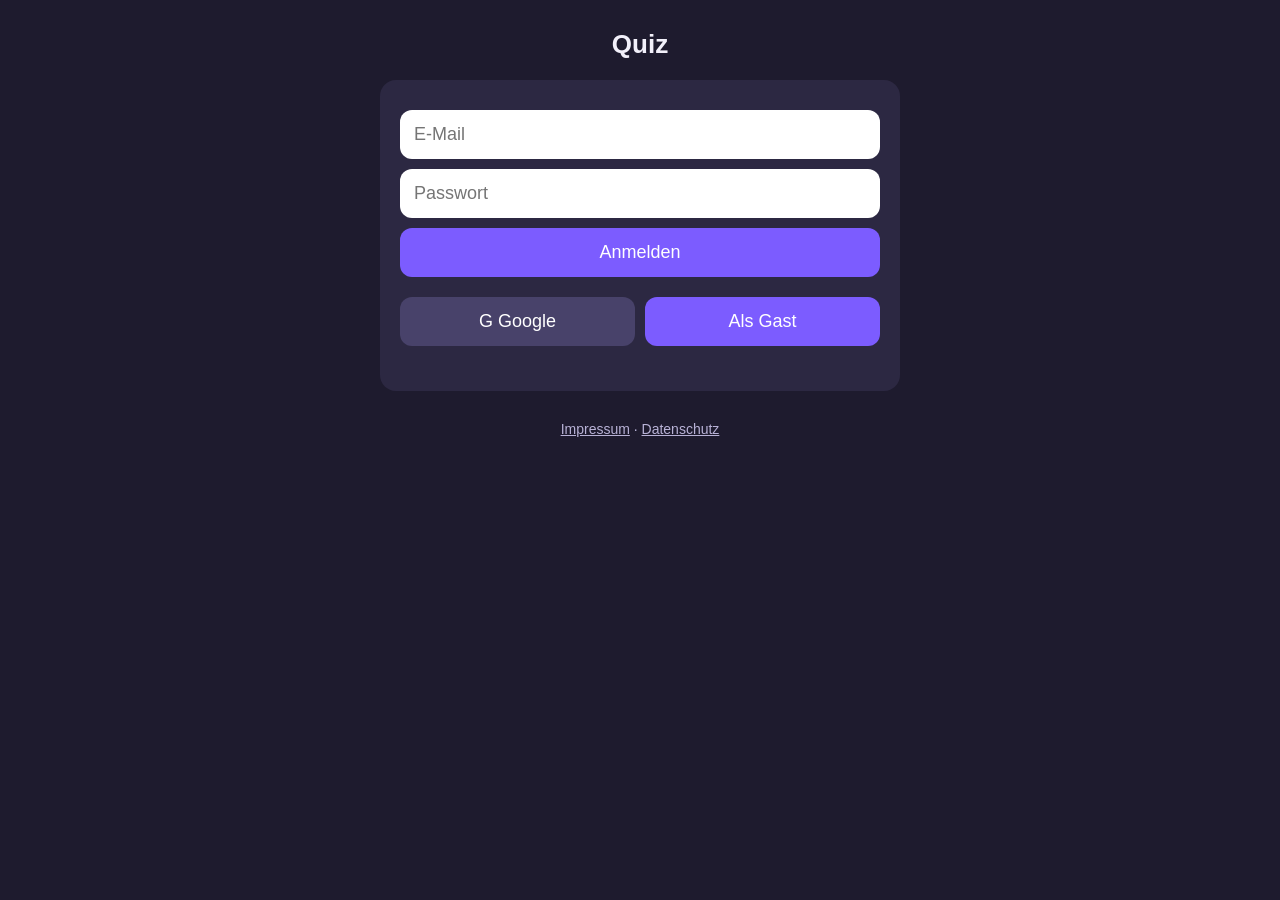
==== index.html @ 6f0aa9b8 "Kopfzeile mit Zurück, Ladeanzeige, Ton/Musik/Vibration, Spiel-Intro und Info, Pause, Haken/Kreuz, Sp" ====
<!DOCTYPE html>
<html lang="de">
<head>
  <meta charset="utf-8">
  <meta name="viewport" content="width=device-width, initial-scale=1">
  <title>Die Tafelrunde – Quiz</title>
  <link rel="stylesheet" href="style.css">
</head>
<body>
  <!-- Kopfzeile: links Zurück, Mitte Titel (im Spiel mit i), rechts Pause und Einstellungen -->
  <header id="kopfzeile">
    <div class="kopf-links">
      <button id="knopf-zurueck-oben" class="kopf-knopf" title="Zurück" hidden>←</button>
    </div>
    <div class="kopf-mitte">
      <h1 id="kopf-titel">Quiz</h1>
      <button id="knopf-spiel-info" class="kopf-knopf info-knopf" title="Spielerklärung" hidden>i</button>
    </div>
    <div class="kopf-rechts">
      <button id="knopf-pause" class="kopf-knopf" title="Pause" hidden>⏸</button>
      <button id="knopf-ton" class="kopf-knopf" title="Ton & Vibration" hidden>⚙</button>
    </div>
  </header>

  <!-- Fenster für Infos, Pause und Einstellungen (liegt über allem) -->
  <div id="fenster" class="fenster-hintergrund" hidden>
    <div class="karte fenster">
      <h2 id="fenster-titel"></h2>
      <div id="fenster-inhalt"></div>
      <button id="fenster-schliessen">Schließen</button>
    </div>
  </div>

  <!-- Ladeanzeige -->
  <div id="laden" class="fenster-hintergrund" hidden>
    <div class="lade-kreis"></div>
    <p>Lädt …</p>
  </div>

  <!-- Bildschirm 1: Start / Anmelden -->
  <section id="start" class="bildschirm">
    <div class="karte">
      <input id="email" type="email" placeholder="E-Mail">
      <input id="passwort" type="password" placeholder="Passwort">
      <button id="knopf-anmelden">Anmelden</button>
      <div class="reihe">
        <button id="knopf-google" class="zweitrangig">G  Google</button>
        <button id="knopf-gast">Als Gast</button>
      </div>
      <p id="start-hinweis" class="hinweis"></p>
    </div>
  </section>

  <!-- Charakter wählen (kommt nach "Als Gast" und über Inventar → Outfits) -->
  <section id="charakter" class="bildschirm">
    <div class="karte">
      <div class="reihe name-reihe">
        <div id="charakter-name" class="name-feld"></div>
        <button id="knopf-neuer-name" class="zweitrangig klein" title="Neuer Name">🎲</button>
      </div>
      <div class="charakter-bereich">
        <div id="charakter-figur" class="figur-gross"></div>
        <div id="charakter-auswahl"></div>
      </div>
      <button id="knopf-charakter-fertig">Los geht's</button>
    </div>
  </section>

  <!-- Startseite: Profilbild, Name, Quiz / Shop / Inventar -->
  <section id="home" class="bildschirm">
    <div class="karte">
      <div class="profil-kopf">
        <button id="knopf-profilbild" class="profilbild" title="Profil"></button>
        <div id="home-name" class="name-feld"></div>
      </div>
      <div class="dollar-anzeige"></div>
      <button id="knopf-quiz" class="gross">Quiz</button>
      <!-- Shop 70 % breit, Battlepass 30 % daneben -->
      <div class="reihe shop-reihe">
        <button id="knopf-shop" class="gross zweitrangig">🛒 Shop</button>
        <button id="knopf-battlepass" class="gross bp-knopf">⭐ Pass</button>
      </div>
      <button id="knopf-inventar" class="gross zweitrangig">Inventar</button>
    </div>
  </section>

  <!-- Profil -->
  <section id="profil" class="bildschirm">
    <div class="karte">
      <div id="profil-figur" class="figur-gross"></div>
      <h2 id="profil-name"></h2>
      <div class="id-zeile">
        <span>Deine Spieler-ID: <strong id="profil-id"></strong></span>
        <button id="knopf-id-kopieren" class="zweitrangig klein">📋 Kopieren</button>
      </div>
      <button id="knopf-freunde-profil">👥 Freunde</button>
      <button id="knopf-profil-info" class="zweitrangig">Profilinformationen</button>
      <div id="profil-info" class="aufloesung" hidden></div>
      <button id="knopf-verbinden" class="zweitrangig">Account hier verbinden</button>
      <button id="knopf-einstellungen-profil" class="zweitrangig">Einstellungen</button>
      <p id="profil-hinweis" class="hinweis"></p>
    </div>
  </section>

  <!-- Einstellungen -->
  <section id="app-einstellungen" class="bildschirm">
    <div class="karte">
      <div id="ton-einstellungen"></div>
      <button id="knopf-profil-loeschen" class="gefahr">Profil löschen</button>
      <p class="hinweis">Löscht deinen Namen, Charakter, deine Statistik und Erfolge von diesem Gerät.
        Mit Account-System löscht dieser Knopf später auch dein Konto.</p>
    </div>
  </section>

  <!-- Freunde -->
  <section id="freunde" class="bildschirm">
    <div class="karte">
      <div class="id-zeile">
        <span>Deine Spieler-ID: <strong class="eigene-id"></strong></span>
        <button id="knopf-id-kopieren-2" class="zweitrangig klein">📋</button>
      </div>
      <div class="reihe">
        <input id="freund-id-eingabe" type="text" placeholder="Spieler-ID deines Freundes" maxlength="9">
        <button id="knopf-freund-hinzufuegen" class="klein">+ Hinzufügen</button>
      </div>
      <p id="freunde-hinweis" class="hinweis"></p>
      <div id="freunde-liste"></div>
    </div>
  </section>

  <!-- Shop -->
  <section id="shop" class="bildschirm">
    <div class="karte">
      <div class="dollar-anzeige"></div>
      <div id="shop-liste" class="emote-gitter"></div>
    </div>
  </section>

  <!-- Battlepass -->
  <section id="battlepass" class="bildschirm">
    <div class="karte">
      <div class="dollar-anzeige"></div>
      <p><strong id="bp-level"></strong></p>
      <div class="erfolg-balken"><div id="bp-balken"></div></div>
      <small id="bp-xp"></small>
      <button id="knopf-bp-kaufen" class="bp-knopf"></button>
      <p id="bp-hinweis" class="hinweis"></p>
      <button id="knopf-bp-alle" hidden>🎁 Alle abholen</button>
      <div class="bp-zeile bp-kopf"><div class="bp-nummer">Lvl</div><div>Gratis</div><div>⭐ Premium</div></div>
      <div id="bp-liste"></div>
    </div>
  </section>

  <!-- Inventar -->
  <section id="inventar" class="bildschirm">
    <div class="karte">
      <button id="knopf-outfits" class="gross">👕 Outfits</button>
      <div class="reihe">
        <button id="knopf-emotes" class="gross zweitrangig">😄 Emotes</button>
        <button id="knopf-sprueche" class="gross zweitrangig">💬 Sprüche</button>
      </div>
      <div class="reihe">
        <button id="knopf-haustiere" class="gross zweitrangig">🐾 Haustiere</button>
        <button id="knopf-erfolge" class="gross zweitrangig">🏆 Erfolge</button>
      </div>
    </div>
  </section>

  <!-- Emotes / Sprüche (gleicher Aufbau, Inhalt kommt aus inventar.js) -->
  <section id="sammlung" class="bildschirm">
    <div class="karte">
      <h2 id="sammlung-titel"></h2>
      <p id="sammlung-hinweis" class="hinweis"></p>
      <div id="sammlung-liste" class="sammlung-liste"></div>
    </div>
  </section>

  <!-- Erfolge -->
  <section id="erfolge" class="bildschirm">
    <div class="karte">
      <div id="erfolge-liste"></div>
    </div>
  </section>

  <!-- Box oben rechts, wenn ein Erfolg geschafft wurde -->
  <div id="erfolg-box" aria-live="polite"></div>

  <!-- Lobby-Auswahl -->
  <section id="menue" class="bildschirm">
    <div class="karte">
      <button id="knopf-lobby-erstellen">+ Lobby erstellen</button>
      <div class="reihe">
        <input id="lobby-code-eingabe" type="text" placeholder="Lobby-Code" maxlength="5">
        <button id="knopf-beitreten" class="zweitrangig">Beitreten</button>
      </div>
      <button id="knopf-daily" class="zweitrangig">Daily – Tägliche Fragen</button>
      <button id="knopf-freunde-menue" class="zweitrangig">👥 Freunde</button>
      <p id="menue-hinweis" class="hinweis"></p>
    </div>
  </section>

  <!-- Warteraum: wenn man einer Lobby beitritt -->
  <section id="warteraum" class="bildschirm">
    <div class="karte">
      <div class="lobby-code-box">
        <small>Lobby-Code</small>
        <strong id="warteraum-code"></strong>
        <div class="reihe">
          <button id="knopf-warteraum-code" class="zweitrangig">📋 Code</button>
          <button id="knopf-warteraum-link">🔗 Link teilen</button>
        </div>
      </div>
      <h3>Spieler</h3>
      <div id="warteraum-spieler"></div>
      <p class="hinweis">Online-Lobbys kommen mit dem Account-System (Supabase).
        Dann landest du hier mit deinen Freunden und wartest, bis der Host startet.</p>
    </div>
  </section>

  <!-- Bildschirm 3: Lobby-Einstellungen -->
  <section id="einstellungen" class="bildschirm">
    <div class="karte">
      <!-- Lobby-Code mit Kopieren und Einladungslink -->
      <div class="lobby-code-box">
        <small>Lobby-Code</small>
        <strong id="lobby-code"></strong>
        <div class="reihe">
          <button id="knopf-code-kopieren" class="zweitrangig">📋 Code</button>
          <button id="knopf-link-teilen">🔗 Link teilen</button>
        </div>
      </div>

      <h3>Spieler <span id="spieler-zahl"></span></h3>
      <div id="spieler-liste"></div>
      <p>Max. Spieler: <strong id="max-spieler-anzeige">4</strong></p>
      <input id="max-spieler" type="range" min="2" max="6" value="4">

      <h3>Freunde einladen</h3>
      <div id="schnell-einladen"></div>

      <h2>Spieleinstellungen</h2>

      <h3>Spielmodus</h3>
      <div class="reihe">
        <label class="auswahl"><input type="radio" name="modus" value="runden" checked> Runden</label>
        <label class="auswahl"><input type="radio" name="modus" value="siege"> Rundensiege bis Sieg</label>
      </div>
      <p>Anzahl: <strong id="anzahl-anzeige">5</strong></p>
      <input id="anzahl" type="range" min="3" max="10" value="5">

      <h3>Zeit pro Frage</h3>
      <p><strong id="zeit-anzeige">20</strong> Sekunden</p>
      <input id="zeit" type="range" min="10" max="60" step="5" value="20">

      <h3>Kategorien</h3>
      <div id="kategorien">Kategorien werden geladen …</div>

      <p class="hinweis">Mit Freunden online spielen kommt mit dem Account-System (Supabase). Bis dahin spielst du allein.</p>
      <button id="knopf-spiel-starten">Spiel starten</button>
    </div>
  </section>

  <!-- Bildschirm 4: Spiel -->
  <section id="spiel" class="bildschirm">
    <p id="spiel-info"></p>
    <p id="punkte">Punkte: 0</p>
    <div id="timer"><div id="timer-balken"></div></div>
    <p id="timer-zahl"></p>
    <div id="spielfeld"></div>
  </section>

  <!-- Bildschirm 5: Ergebnis -->
  <section id="ergebnis" class="bildschirm">
    <div class="karte">
      <div id="treppchen"></div>
      <h2 id="ergebnis-text"></h2>
      <p id="ergebnis-belohnung" class="belohnung"></p>
      <h3>Alle Fragen</h3>
      <div id="rueckblick"></div>
      <button id="knopf-nochmal">Nochmal spielen</button>
      <button id="knopf-zum-menue" class="zweitrangig">Zur Startseite</button>
    </div>
  </section>

  <!-- Fußzeile mit rechtlichen Seiten (Text kommt später aus einem Generator) -->
  <footer class="fusszeile">
    <a href="impressum.html">Impressum</a> · <a href="datenschutz.html">Datenschutz</a>
  </footer>

  <!-- Papa Parse liegt direkt im Projekt (lib/), damit keine fremde Seite geladen werden muss -->
  <script src="lib/papaparse.min.js"></script>
  <script src="oberflaeche.js"></script>
  <script src="ton.js"></script>
  <script>const spiele = {};</script>
  <script src="spiele/multiple-choice.js"></script>
  <script src="spiele/wahr-falsch.js"></script>
  <script src="spiele/schaetzfrage.js"></script>
  <script src="spiele/reihenfolge.js"></script>
  <script src="spiele/kaertchen.js"></script>
  <script src="spiele/entweder-oder.js"></script>
  <script src="spiele/mathe.js"></script>
  <script src="main.js"></script>
  <script src="profil.js"></script>
  <script src="erfolge.js"></script>
  <script src="sammlung.js"></script>
  <script src="inventar.js"></script>
  <script src="wirtschaft.js"></script>
  <script src="lobby.js"></script>
  <script src="einstellungen.js"></script>
  <script src="bildschirme.js"></script>
</body>
</html>
---- style.css ----
body {
  font-family: sans-serif;
  text-align: center;
  margin: 0;
  padding: 20px 16px;
  background: #1e1b2e;
  color: #f2f0fa;
}

/* Versteckte Elemente wirklich verstecken (auch Knöpfe) */
[hidden] { display: none !important; }

/* Kopfzeile: links Zurück, Mitte Titel, rechts Knöpfe */
#kopfzeile { display: grid; grid-template-columns: 1fr auto 1fr; align-items: center; max-width: 520px; margin: 0 auto 12px; min-height: 48px; }
.kopf-links { justify-self: start; }
.kopf-rechts { justify-self: end; display: flex; gap: 6px; }
.kopf-mitte { display: flex; align-items: center; gap: 8px; }
#kopf-titel { margin: 0; font-size: 26px; }
button.kopf-knopf { width: 44px; height: 44px; padding: 0; margin: 0; font-size: 22px; background: #48426a; border-radius: 50%; }
button.info-knopf { width: 28px; height: 28px; font-size: 16px; font-weight: bold; font-style: italic; font-family: serif; }

/* Fenster über allem (Infos, Pause, Einstellungen) */
.fenster-hintergrund { position: fixed; inset: 0; background: rgba(10, 8, 20, 0.75); z-index: 20; display: flex; flex-direction: column; align-items: center; justify-content: center; padding: 16px; }
.fenster { max-width: 420px; width: 100%; box-sizing: border-box; animation: hereingleiten 0.25s ease-out; }
.fenster p { white-space: pre-line; }

/* Ein/Aus-Schalter (Ton, Musik, Vibration) */
.schalter-zeile { display: flex; align-items: center; justify-content: space-between; background: #48426a; border-radius: 12px; padding: 12px 14px; margin: 8px 0; text-align: left; }
input.schalter { appearance: none; -webkit-appearance: none; width: 52px; height: 30px; border-radius: 15px; background: #2c2842; position: relative; cursor: pointer; transition: background 0.2s; }
input.schalter::after { content: ""; position: absolute; top: 3px; left: 3px; width: 24px; height: 24px; border-radius: 50%; background: #f2f0fa; transition: transform 0.2s; }
input.schalter:checked { background: #2fb36d; }
input.schalter:checked::after { transform: translateX(22px); }

/* Ladeanzeige: drehender Kreis */
.lade-kreis { width: 48px; height: 48px; border: 5px solid #48426a; border-top-color: #f5c542; border-radius: 50%; animation: drehen 0.8s linear infinite; }
@keyframes drehen { to { transform: rotate(360deg); } }

/* Nur der Bildschirm mit der Klasse "aktiv" ist sichtbar */
.bildschirm { display: none; max-width: 520px; margin: 0 auto; }
.bildschirm.aktiv { display: block; animation: einblenden 0.3s ease-out; }

.karte {
  background: #2c2842;
  border-radius: 16px;
  padding: 20px;
}

button, input[type="text"], input[type="email"], input[type="password"] {
  display: block;
  width: 100%;
  box-sizing: border-box;
  margin: 10px 0;
  padding: 14px;
  font-size: 18px;
  border-radius: 12px;
  border: none;
}

button {
  background: #7c5cff;
  color: white;
  cursor: pointer;
  /* weicher Übergang für die Klick-Animation */
  transition: transform 0.1s, filter 0.1s;
}
/* Beim Drücken wird der Knopf kurz kleiner und heller */
button:active { transform: scale(0.94); filter: brightness(1.2); }
button.zweitrangig { background: #48426a; }
button:disabled { opacity: 0.5; }

/* Mehrere Elemente nebeneinander */
.reihe { display: flex; gap: 10px; }
.reihe > * { flex: 1; }

.auswahl {
  display: block;
  background: #48426a;
  border-radius: 12px;
  padding: 12px;
  margin: 6px 0;
  text-align: left;
}

#kategorien { display: grid; grid-template-columns: 1fr 1fr; gap: 6px; }

input[type="range"] { width: 100%; }

.hinweis { color: #b8b2d6; font-size: 15px; }

/* Nach der Antwort: richtig = grün (pulsiert), falsch = rot (wackelt) */
button.richtig { background: #2fb36d; opacity: 1; animation: pulsieren 0.4s ease-out; }
button.falsch { background: #e5484d; opacity: 1; animation: wackeln 0.4s ease-out; }

/* Haken bzw. Kreuz rechts an der Antwort */
#spielfeld button, #spielfeld .sortier-ergebnis, .mathe-anzeige { position: relative; }
#spielfeld .richtig::after, #spielfeld .falsch::after {
  position: absolute; right: 12px; top: 50%; transform: translateY(-50%);
  font-weight: bold; font-size: 20px; animation: einblenden 0.3s;
}
#spielfeld .richtig::after { content: "✓"; }
#spielfeld .falsch::after { content: "✗"; }
#spielfeld .kaertchen.richtig::after, #spielfeld .kaertchen.falsch::after { right: 6px; top: 12px; font-size: 14px; }

/* Intro vor jeder Runde */
.intro-karte { background: #2c2842; border: 2px solid #f5c542; border-radius: 16px; padding: 30px 20px; margin-top: 20px; animation: hereingleiten 0.4s ease-out; }
.intro-karte h2 { font-size: 30px; margin: 0 0 10px; }

/* Frage blendet weich aus, bevor die nächste kommt */
#spielfeld { transition: opacity 0.3s, transform 0.3s; }
#spielfeld.ausblenden { opacity: 0; transform: translateY(-12px); }

/* Punkte hüpfen kurz, wenn man einen Punkt bekommt */
#punkte.hochzaehlen { animation: hochzaehlen 0.5s ease-out; }

/* Auflösung (Schätzfrage, Reihenfolge) */
.aufloesung {
  background: #2c2842;
  border-radius: 12px;
  padding: 12px 16px;
  margin: 12px 0;
  text-align: left;
  white-space: pre-line;  /* Zeilenumbrüche im Text anzeigen */
}

/* Schätzfrage: Eingabefeld mit Einheit daneben */
.schaetz-reihe { align-items: center; }
.schaetz-reihe .einheit { flex: 0 0 auto; color: #b8b2d6; }
input.schaetz-eingabe { font-size: 24px; text-align: center; }
input.richtig { background: #2fb36d; color: white; }
input.teilweise { background: #f5c542; color: #1e1b2e; }
input.falsch { background: #e5484d; color: white; }

/* Reihenfolge: Antworten mit Platznummer */
button.sortier-knopf { background: #48426a; text-align: left; display: flex; gap: 10px; }
button.sortier-knopf.gewaehlt { background: #7c5cff; }
.sortier-knopf .platz { min-width: 28px; font-weight: bold; }
.sortier-ergebnis { border-radius: 12px; padding: 12px 14px; margin: 8px 0; text-align: left; }
.sortier-ergebnis.richtig { background: #2fb36d; }
.sortier-ergebnis.teilweise { background: #f5c542; color: #1e1b2e; }
.sortier-ergebnis.falsch { background: #e5484d; }

/* Kärtchen: 3 nebeneinander */
.kaertchen-gitter { display: grid; grid-template-columns: repeat(3, 1fr); gap: 8px; }
button.kaertchen { margin: 0; padding: 10px 6px; font-size: 15px; min-height: 60px; background: #48426a; }
button.kaertchen.richtig { background: #2fb36d; }
button.kaertchen.falsch { background: #e5484d; }
button.kaertchen.verpasst { opacity: 1; box-shadow: inset 0 0 0 3px #2fb36d; }

/* Entweder oder: Aussage groß in der Mitte, zwei Knöpfe nebeneinander */
.eo-bereich.neu { animation: hereingleiten 0.3s ease-out; }
.eo-aussage { background: #2c2842; border-radius: 12px; padding: 20px 14px; margin: 10px 0; font-size: 20px; font-weight: bold; }
.eo-meldung { font-weight: bold; }

/* Mathe: Aufgabe, Anzeige und Tastenfeld */
.mathe-aufgabe { font-size: 32px; }
.mathe-anzeige { background: #f2f0fa; color: #1e1b2e; border-radius: 12px; padding: 12px; font-size: 32px; font-weight: bold; min-height: 40px; margin: 10px auto; max-width: 260px; }
.mathe-anzeige.richtig { background: #2fb36d; color: white; }
.mathe-anzeige.falsch { background: #e5484d; color: white; }
.tastenfeld { display: grid; grid-template-columns: repeat(3, 1fr); gap: 8px; max-width: 320px; margin: 0 auto; }
.tastenfeld button { margin: 0; font-size: 24px; padding: 16px 0; }
.tastenfeld button.ok { background: #2fb36d; }

/* ===== Startseite, Profil, Charakter ===== */
button.gross { padding: 22px; font-size: 22px; font-weight: bold; }
button.klein { flex: 0 0 auto; width: auto; padding: 10px 14px; }
.name-feld { background: #48426a; border-radius: 12px; padding: 12px; font-weight: bold; text-align: left; }
.name-reihe { align-items: center; }
.profil-kopf { display: flex; align-items: center; gap: 12px; margin-bottom: 10px; }
.profil-kopf .name-feld { flex: 1; }
button.profilbild { width: 64px; height: 64px; padding: 0; margin: 0; border-radius: 50%; background: #48426a; overflow: hidden; flex: 0 0 auto; border: 3px solid #7c5cff; }
.profilbild svg { width: 100%; height: 100%; }
.figur-gross svg { width: 100%; max-width: 150px; height: auto; display: block; margin: 0 auto; }
.charakter-bereich { display: flex; gap: 12px; align-items: center; margin: 12px 0; }
.charakter-bereich > * { flex: 1; }
.pfeil-reihe { display: flex; align-items: center; gap: 6px; margin: 6px 0; }
button.pfeil { width: 40px; flex: 0 0 40px; padding: 8px 0; margin: 0; }
.teil-name { flex: 1; font-size: 14px; line-height: 1.2; }
.teil-name small { color: #b8b2d6; }
.kommt-bald { font-size: 22px; margin: 40px 0; }
/* Sammlung: Emotes als Gitter, Sprüche als Liste, Rahmenfarbe nach Seltenheit */
.emote-gitter { display: grid; grid-template-columns: repeat(3, 1fr); gap: 8px; }
.sammel-karte { margin: 6px 0; background: #48426a; border: 3px solid #8a84a8; padding: 10px 6px; }
.emote-gitter .sammel-karte { margin: 0; }
.sammel-karte small { display: block; color: #d8d4ec; font-size: 12px; margin-top: 4px; }
.sammel-bild { font-size: 40px; height: 56px; display: flex; align-items: center; justify-content: center; }
.sammel-bild img { max-width: 56px; max-height: 56px; }
.sammel-name { font-size: 15px; }
.seltenheit-selten { border-color: #3b82f6; }
.seltenheit-episch { border-color: #a855f7; }
.seltenheit-legendär { border-color: #f5c542; }
.sammel-karte.ausgeruestet { background: #7c5cff; }
.sammel-karte.gesperrt { opacity: 0.45; filter: grayscale(0.8); }

button.gefahr { background: #e5484d; }

/* Lobby, Spieler-ID und Freunde */
.id-zeile { display: flex; align-items: center; justify-content: space-between; gap: 8px; background: #48426a; border-radius: 12px; padding: 6px 6px 6px 12px; margin: 10px 0; }
.id-zeile button { margin: 0; }
.lobby-code-box { background: #48426a; border-radius: 14px; padding: 12px; margin-bottom: 10px; }
.lobby-code-box strong { display: block; font-size: 34px; letter-spacing: 6px; margin: 4px 0; }
.lobby-code-box button { margin: 6px 0 0; }
.spieler-zeile { display: flex; align-items: center; gap: 10px; background: #48426a; border-radius: 12px; padding: 6px 10px; margin: 6px 0; text-align: left; }
.spieler-zeile > span { flex: 1; }
.spieler-zeile button { margin: 0; }
.spieler-zeile.frei { opacity: 0.45; border: 2px dashed #8a84a8; background: none; padding: 12px; }
.spieler-bild { width: 40px; height: 40px; border-radius: 50%; overflow: hidden; background: #2c2842; flex: 0 0 auto; }
.spieler-bild svg { width: 100%; height: 100%; }

/* Spielgeld, Shop und Battlepass */
.dollar-anzeige { text-align: right; font-weight: bold; color: #f5c542; margin: 4px 0; }
.shop-reihe > :first-child { flex: 7; }
.shop-reihe > :last-child { flex: 3; }
button.bp-knopf { background: linear-gradient(135deg, #f5c542, #e8962e); color: #1e1b2e; }
.shop-karte { display: flex; flex-direction: column; border-radius: 12px; }
.shop-karte button { margin: 8px 0 0; padding: 8px; font-size: 15px; }
.belohnung { color: #f5c542; font-weight: bold; white-space: pre-line; }
#bp-balken { height: 100%; background: #f5c542; }
.bp-zeile { display: grid; grid-template-columns: 44px 1fr 1fr; gap: 6px; align-items: center; margin: 6px 0; opacity: 0.6; }
.bp-zeile.erreicht, .bp-kopf { opacity: 1; }
.bp-kopf { font-size: 14px; color: #b8b2d6; }
.bp-nummer { font-weight: bold; }
button.bp-feld { margin: 0; padding: 10px 4px; font-size: 14px; background: #48426a; }
button.bp-feld.premium { background: #5a4a2a; }
button.bp-feld.abholbar { background: #2fb36d; animation: leuchten 1.4s ease-in-out infinite; }
button.bp-feld.abgeholt { opacity: 0.6; }

/* Haustier sitzt unten rechts neben dem Charakter */
.figur-gross { position: relative; }
.haustier { position: absolute; right: 0; bottom: 0; font-size: 42px; }
.haustier img { width: 56px; height: 56px; }
.fusszeile { margin-top: 30px; font-size: 14px; color: #b8b2d6; }
.fusszeile a { color: #b8b2d6; }

/* Erfolge-Liste */
.erfolg-eintrag { background: #48426a; border-radius: 12px; padding: 12px 14px; margin: 8px 0; text-align: left; opacity: 0.75; }
.erfolg-eintrag.geschafft { opacity: 1; border-left: 5px solid #2fb36d; }
.erfolg-eintrag p { margin: 4px 0 8px; }
.erfolg-balken { height: 8px; background: #2c2842; border-radius: 4px; overflow: hidden; margin-bottom: 4px; }
.erfolg-balken > div { height: 100%; background: #f5c542; }

/* Erfolg-Box oben rechts */
#erfolg-box { position: fixed; top: 12px; right: 12px; z-index: 10; display: flex; flex-direction: column; gap: 8px; }
.erfolg-meldung {
  display: flex; align-items: center; gap: 12px;
  background: #2c2842; border: 2px solid #f5c542; border-radius: 14px;
  padding: 10px 14px; max-width: 280px; text-align: left;
  box-shadow: 0 6px 20px rgba(0, 0, 0, 0.4);
  animation: reinGleiten 0.4s ease-out;
}
.erfolg-meldung.weg { animation: rausGleiten 0.5s ease-in forwards; }
.erfolg-text small { color: #f5c542; display: block; }
.erfolg-haken { display: flex; flex-direction: column; align-items: center; font-size: 12px; color: #2fb36d; font-weight: bold; }
.erfolg-haken svg { width: 36px; height: 36px; }
.erfolg-haken circle { fill: none; stroke: #2fb36d; stroke-width: 4; stroke-dasharray: 150; stroke-dashoffset: 150; animation: zeichnen 0.5s 0.6s ease-out forwards; }
.erfolg-haken path { fill: none; stroke: #2fb36d; stroke-width: 5; stroke-linecap: round; stroke-linejoin: round; stroke-dasharray: 40; stroke-dashoffset: 40; animation: zeichnen 0.3s 1.1s ease-out forwards; }
.erfolg-haken span { opacity: 0; animation: einblenden 0.3s 1.3s forwards; }

/* Infobox mit Extra-Fakt nach der Antwort */
.infobox {
  background: #2c2842;
  border-left: 5px solid #f5c542;
  border-radius: 12px;
  padding: 12px 16px;
  margin: 14px 0 4px;
  text-align: left;
}
.infobox p { margin: 6px 0 0; }

/* Siegertreppchen auf dem Endbildschirm */
#treppchen { display: flex; align-items: flex-end; justify-content: center; gap: 8px; margin-bottom: 10px; }
.stufe { flex: 1; max-width: 140px; animation: hereingleiten 0.5s ease-out backwards; }
.stufe .name { font-weight: bold; }
.stufe .punktzahl { font-size: 14px; color: #b8b2d6; margin-bottom: 6px; }
.stufe .block { background: #48426a; border-radius: 10px 10px 0 0; font-size: 28px; font-weight: bold; padding-top: 10px; }
.platz1 .block { height: 110px; background: #f5c542; color: #1e1b2e; }
.platz2 .block { height: 80px; background: #b8c2d6; color: #1e1b2e; }
.platz3 .block { height: 60px; background: #cd8a4f; color: #1e1b2e; }
.platz1 { animation-delay: 0.3s; }
.platz3 { animation-delay: 0.15s; }

/* Rückblick: alle Fragen zum Aufklappen */
#rueckblick { text-align: left; }
#rueckblick details { background: #48426a; border-radius: 12px; padding: 10px 14px; margin: 8px 0; border-left: 5px solid #e5484d; }
#rueckblick details.richtig { border-left-color: #2fb36d; }
#rueckblick details.teilweise { border-left-color: #f5c542; }
#rueckblick summary { cursor: pointer; list-style: none; display: flex; gap: 8px; }
#rueckblick summary::-webkit-details-marker { display: none; }
#rueckblick .info-symbol { margin-left: auto; color: #f5c542; font-size: 20px; }
#rueckblick p { margin: 8px 0 0; color: #dcd8f0; }

/* Timer-Balken über der Frage */
#timer { display: none; height: 10px; background: #48426a; border-radius: 5px; overflow: hidden; }
#timer-balken { height: 100%; width: 100%; background: #4cd38a; transition: background 0.3s, width 0.1s linear; }
#timer-balken.knapp { background: #ff5c7a; }
#timer-zahl { margin: 6px 0; color: #b8b2d6; }

/* Neue Fragen und Antwort-Knöpfe gleiten von unten herein */
#spielfeld > * { animation: hereingleiten 0.3s ease-out backwards; }
#spielfeld > :nth-child(2) { animation-delay: 0.05s; }
#spielfeld > :nth-child(3) { animation-delay: 0.1s; }
#spielfeld > :nth-child(4) { animation-delay: 0.15s; }
#spielfeld > :nth-child(5) { animation-delay: 0.2s; }

@keyframes einblenden {
  from { opacity: 0; }
  to { opacity: 1; }
}
@keyframes hereingleiten {
  from { opacity: 0; transform: translateY(12px); }
  to { opacity: 1; transform: translateY(0); }
}
@keyframes pulsieren {
  50% { transform: scale(1.05); }
}
@keyframes wackeln {
  20%, 60% { transform: translateX(-8px); }
  40%, 80% { transform: translateX(8px); }
}
@keyframes hochzaehlen {
  40% { transform: scale(1.3); color: #4cd38a; }
}
@keyframes reinGleiten {
  from { transform: translateX(120%); }
  to { transform: translateX(0); }
}
@keyframes rausGleiten {
  to { transform: translateX(120%); opacity: 0; }
}
@keyframes zeichnen {
  to { stroke-dashoffset: 0; }
}

/* Seiten Impressum und Datenschutz */
.rechtstext { max-width: 720px; margin: 0 auto; text-align: left; line-height: 1.5; }
.rechtstext a { color: #b8a8ff; }
@keyframes leuchten {
  50% { box-shadow: 0 0 14px 2px #4cd38a; }
}
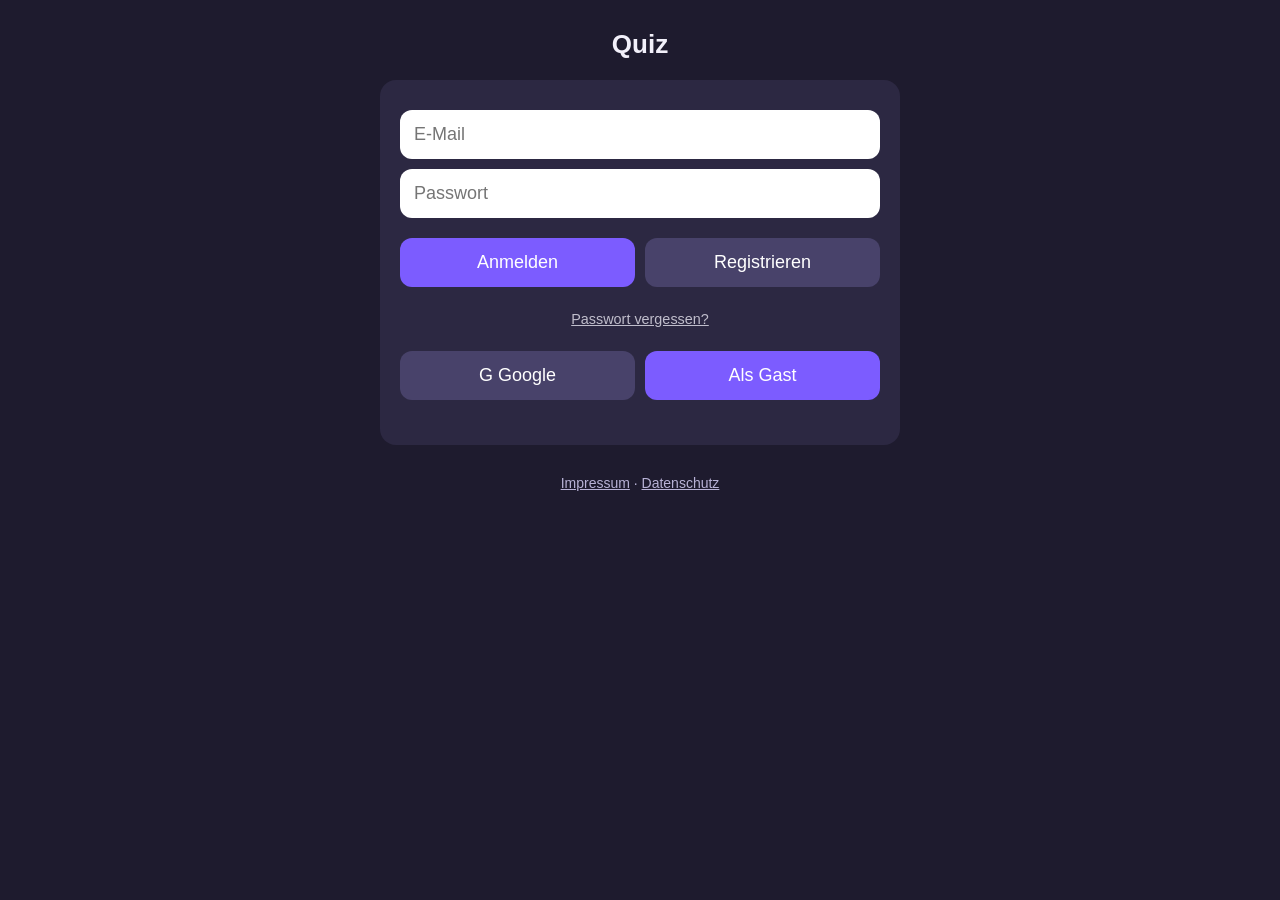
==== commit cbfa40ae: "Anmeldung, Online-Profil, sichere Wirtschaft, Freunde und Online-Lobby (Supabase) Schritt 1 – Anmeld" ====
--- a/index.html
+++ b/index.html
@@ -5,6 +5,13 @@
   <meta name="viewport" content="width=device-width, initial-scale=1">
   <title>Die Tafelrunde – Quiz</title>
   <link rel="stylesheet" href="style.css">
+  <!-- Als App installierbar (PWA) -->
+  <link rel="manifest" href="manifest.webmanifest">
+  <meta name="theme-color" content="#1e1b2e">
+  <link rel="icon" type="image/png" href="bilder/icons/favicon-48.png">
+  <link rel="apple-touch-icon" href="bilder/icons/apple-touch-icon.png">
+  <meta name="apple-mobile-web-app-capable" content="yes">
+  <meta name="apple-mobile-web-app-title" content="Tafelrunde">
 </head>
 <body>
   <!-- Kopfzeile: links Zurück, Mitte Titel (im Spiel mit i), rechts Pause und Einstellungen -->
@@ -42,7 +49,11 @@
     <div class="karte">
       <input id="email" type="email" placeholder="E-Mail">
       <input id="passwort" type="password" placeholder="Passwort">
-      <button id="knopf-anmelden">Anmelden</button>
+      <div class="reihe">
+        <button id="knopf-anmelden">Anmelden</button>
+        <button id="knopf-registrieren" class="zweitrangig">Registrieren</button>
+      </div>
+      <button id="knopf-passwort-vergessen" class="link-knopf">Passwort vergessen?</button>
       <div class="reihe">
         <button id="knopf-google" class="zweitrangig">G  Google</button>
         <button id="knopf-gast">Als Gast</button>
@@ -58,11 +69,16 @@
         <div id="charakter-name" class="name-feld"></div>
         <button id="knopf-neuer-name" class="zweitrangig klein" title="Neuer Name">🎲</button>
       </div>
-      <div class="charakter-bereich">
-        <div id="charakter-figur" class="figur-gross"></div>
-        <div id="charakter-auswahl"></div>
-      </div>
+      <p id="charakter-hinweis" class="hinweis"></p>
+      <!-- Vorschau: großes Bild, Name, Tier, Spezialgebiet, Text -->
+      <div id="charakter-vorschau" class="charakter-vorschau"></div>
       <button id="knopf-charakter-fertig">Los geht's</button>
+      <div id="skin-bereich">
+        <h3>Skins</h3>
+        <div id="skin-liste" class="emote-gitter"></div>
+      </div>
+      <h3>Charaktere</h3>
+      <div id="charakter-liste" class="charakter-gitter"></div>
     </div>
   </section>
 
@@ -81,6 +97,7 @@
         <button id="knopf-battlepass" class="gross bp-knopf">⭐ Pass</button>
       </div>
       <button id="knopf-inventar" class="gross zweitrangig">Inventar</button>
+      <button id="knopf-installieren" class="zweitrangig" hidden>📲 App installieren</button>
     </div>
   </section>
 
@@ -88,7 +105,11 @@
   <section id="profil" class="bildschirm">
     <div class="karte">
       <div id="profil-figur" class="figur-gross"></div>
-      <h2 id="profil-name"></h2>
+      <div class="reihe name-reihe">
+        <h2 id="profil-name"></h2>
+        <button id="knopf-name-aendern" class="zweitrangig klein" title="Name ändern">✏️</button>
+      </div>
+      <p id="profil-status" class="hinweis"></p>
       <div class="id-zeile">
         <span>Deine Spieler-ID: <strong id="profil-id"></strong></span>
         <button id="knopf-id-kopieren" class="zweitrangig klein">📋 Kopieren</button>
@@ -98,6 +119,7 @@
       <div id="profil-info" class="aufloesung" hidden></div>
       <button id="knopf-verbinden" class="zweitrangig">Account hier verbinden</button>
       <button id="knopf-einstellungen-profil" class="zweitrangig">Einstellungen</button>
+      <button id="knopf-abmelden" class="zweitrangig">Abmelden</button>
       <p id="profil-hinweis" class="hinweis"></p>
     </div>
   </section>
@@ -106,9 +128,9 @@
   <section id="app-einstellungen" class="bildschirm">
     <div class="karte">
       <div id="ton-einstellungen"></div>
-      <button id="knopf-profil-loeschen" class="gefahr">Profil löschen</button>
-      <p class="hinweis">Löscht deinen Namen, Charakter, deine Statistik und Erfolge von diesem Gerät.
-        Mit Account-System löscht dieser Knopf später auch dein Konto.</p>
+      <button id="knopf-profil-loeschen" class="gefahr">Konto löschen</button>
+      <p class="hinweis">Löscht dein Konto mit allem, was dazugehört: Name, Charakter, Spielgeld,
+        Inventar, Freunde, Statistik und Erfolge. Das geht nicht rückgängig.</p>
     </div>
   </section>
 
@@ -123,6 +145,7 @@
         <input id="freund-id-eingabe" type="text" placeholder="Spieler-ID deines Freundes" maxlength="9">
         <button id="knopf-freund-hinzufuegen" class="klein">+ Hinzufügen</button>
       </div>
+      <button id="knopf-freundes-link" class="zweitrangig">🔗 Freundes-Link teilen</button>
       <p id="freunde-hinweis" class="hinweis"></p>
       <div id="freunde-liste"></div>
     </div>
@@ -132,7 +155,7 @@
   <section id="shop" class="bildschirm">
     <div class="karte">
       <div class="dollar-anzeige"></div>
-      <div id="shop-liste" class="emote-gitter"></div>
+      <div id="shop-liste"></div>
     </div>
   </section>
 
@@ -154,7 +177,7 @@
   <!-- Inventar -->
   <section id="inventar" class="bildschirm">
     <div class="karte">
-      <button id="knopf-outfits" class="gross">👕 Outfits</button>
+      <button id="knopf-outfits" class="gross">🎭 Charaktere & Skins</button>
       <div class="reihe">
         <button id="knopf-emotes" class="gross zweitrangig">😄 Emotes</button>
         <button id="knopf-sprueche" class="gross zweitrangig">💬 Sprüche</button>
@@ -212,8 +235,7 @@
       </div>
       <h3>Spieler</h3>
       <div id="warteraum-spieler"></div>
-      <p class="hinweis">Online-Lobbys kommen mit dem Account-System (Supabase).
-        Dann landest du hier mit deinen Freunden und wartest, bis der Host startet.</p>
+      <p id="warteraum-info" class="hinweis"></p>
     </div>
   </section>
 
@@ -232,29 +254,32 @@
 
       <h3>Spieler <span id="spieler-zahl"></span></h3>
       <div id="spieler-liste"></div>
-      <p>Max. Spieler: <strong id="max-spieler-anzeige">4</strong></p>
-      <input id="max-spieler" type="range" min="2" max="6" value="4">
-
-      <h3>Freunde einladen</h3>
-      <div id="schnell-einladen"></div>
-
-      <h2>Spieleinstellungen</h2>
-
-      <h3>Spielmodus</h3>
-      <div class="reihe">
-        <label class="auswahl"><input type="radio" name="modus" value="runden" checked> Runden</label>
-        <label class="auswahl"><input type="radio" name="modus" value="siege"> Rundensiege bis Sieg</label>
-      </div>
-      <p>Anzahl: <strong id="anzahl-anzeige">5</strong></p>
-      <input id="anzahl" type="range" min="3" max="10" value="5">
-
-      <h3>Zeit pro Frage</h3>
-      <p><strong id="zeit-anzeige">20</strong> Sekunden</p>
-      <input id="zeit" type="range" min="10" max="60" step="5" value="20">
-
-      <h3>Kategorien</h3>
-      <div id="kategorien">Kategorien werden geladen …</div>
-
+      <p id="lobby-hinweis" class="hinweis"></p>
+
+      <!-- Aufklappbar: Spieleinstellungen -->
+      <details class="aufklapp" open>
+        <summary>Spieleinstellungen</summary>
+        <div class="stepper-zeile"><span>Zeit pro Frage</span><div class="stepper" data-wert="sekunden"></div></div>
+        <div class="stepper-zeile"><span>Spieleranzahl</span><div class="stepper" data-wert="maxSpieler"></div></div>
+        <label class="modus-schalter">
+          <span>Feste Rundenanzahl</span>
+          <input id="modus-schalter" type="checkbox" class="schalter">
+          <span>Punkte bis Sieg</span>
+        </label>
+        <div class="reihe modus-werte">
+          <div id="block-runden" class="modus-block"><div class="stepper" data-wert="runden"></div><small>Runden</small></div>
+          <div id="block-punkte" class="modus-block"><div class="stepper" data-wert="zielPunkte"></div><small>Punkte</small></div>
+        </div>
+      </details>
+
+      <!-- Aufklappbar: Kategorien mit Casual/Schwer -->
+      <details class="aufklapp" open>
+        <summary>Kategorien</summary>
+        <p class="hinweis">Antippen wählt eine Kategorie an oder ab. Darunter stellst du Casual oder Schwer ein.</p>
+        <div id="kategorien" class="kategorie-gitter"></div>
+      </details>
+
+      <button id="knopf-freund-einladen" class="gross zweitrangig">👥 Freund einladen</button>
       <p class="hinweis">Mit Freunden online spielen kommt mit dem Account-System (Supabase). Bis dahin spielst du allein.</p>
       <button id="knopf-spiel-starten">Spiel starten</button>
     </div>
@@ -287,10 +312,10 @@
     <a href="impressum.html">Impressum</a> · <a href="datenschutz.html">Datenschutz</a>
   </footer>
 
-  <!-- Papa Parse liegt direkt im Projekt (lib/), damit keine fremde Seite geladen werden muss -->
-  <script src="lib/papaparse.min.js"></script>
   <script src="oberflaeche.js"></script>
   <script src="ton.js"></script>
+  <script src="lib/supabase.js"></script>
+  <script src="datenbank.js"></script>
   <script>const spiele = {};</script>
   <script src="spiele/multiple-choice.js"></script>
   <script src="spiele/wahr-falsch.js"></script>
@@ -303,10 +328,14 @@
   <script src="profil.js"></script>
   <script src="erfolge.js"></script>
   <script src="sammlung.js"></script>
+  <script src="charaktere.js"></script>
   <script src="inventar.js"></script>
   <script src="wirtschaft.js"></script>
   <script src="lobby.js"></script>
+  <script src="konto.js"></script>
+  <script src="mehrspieler.js"></script>
   <script src="einstellungen.js"></script>
   <script src="bildschirme.js"></script>
+  <script src="pwa.js"></script>
 </body>
 </html>
--- a/style.css
+++ b/style.css
@@ -231,6 +231,66 @@
 .fusszeile { margin-top: 30px; font-size: 14px; color: #b8b2d6; }
 .fusszeile a { color: #b8b2d6; }
 
+/* ===== Lobby: aufklappbare Bereiche, < Zahl >, Kategorie-Cards ===== */
+details.aufklapp { background: #48426a; border-radius: 14px; padding: 4px 12px; margin: 10px 0; text-align: left; }
+details.aufklapp > summary { font-size: 20px; font-weight: bold; padding: 10px 0; cursor: pointer; list-style: none; }
+details.aufklapp > summary::-webkit-details-marker { display: none; }
+details.aufklapp > summary::before { content: "›"; display: inline-block; width: 22px; transition: transform 0.2s; }
+details.aufklapp[open] > summary::before { transform: rotate(90deg); }
+.stepper-zeile { display: flex; align-items: center; justify-content: space-between; gap: 10px; margin: 8px 0; }
+.stepper { display: flex; align-items: center; gap: 6px; }
+button.stepper-knopf { width: 44px; height: 44px; padding: 0; margin: 0; font-size: 22px; background: #2c2842; }
+.stepper-wert { min-width: 64px; text-align: center; font-size: 20px; font-weight: bold; background: #2c2842; border-radius: 10px; padding: 9px 6px; }
+.modus-schalter { display: flex; align-items: center; justify-content: space-between; gap: 8px; margin: 16px 0 8px; font-weight: bold; }
+.modus-werte { margin-bottom: 10px; }
+.modus-block { display: flex; flex-direction: column; align-items: center; gap: 4px; transition: opacity 0.2s; }
+.modus-block.inaktiv { opacity: 0.35; pointer-events: none; }
+.kategorie-gitter { display: grid; grid-template-columns: 1fr 1fr; gap: 12px; margin-bottom: 10px; }
+button.kategorie-karte { position: relative; margin: 0; padding: 10px 8px 6px; background: #2c2842; border: 3px solid transparent; display: flex; flex-direction: column; align-items: center; }
+button.kategorie-karte.an { border-color: #7c5cff; }
+button.kategorie-karte:not(.an) { opacity: 0.5; }
+.kat-name { font-weight: bold; font-size: 16px; }
+.kat-bild { font-size: 46px; line-height: 1.2; }
+.kat-haken { position: absolute; top: 6px; right: 6px; width: 24px; height: 24px; border-radius: 6px; border: 2px solid #f2f0fa; font-size: 16px; line-height: 22px; }
+button.kategorie-karte.an .kat-haken { background: #2fb36d; border-color: #2fb36d; }
+.schwierigkeit-schalter { display: flex; align-items: center; justify-content: center; gap: 6px; margin-top: 6px; font-size: 13px; }
+.schwierigkeit-schalter.inaktiv { opacity: 0.35; }
+.schwierigkeit-schalter input.schalter:checked { background: #e5484d; }
+.einladen-knoepfe { display: grid; grid-template-columns: 1fr 1fr; gap: 8px; margin-top: 12px; }
+.einladen-knoepfe button { margin: 0; font-size: 15px; padding: 12px 6px; }
+.einladen-knoepfe button:first-child { grid-row: span 2; }
+.freundes-liste { max-height: 40vh; overflow-y: auto; }
+
+/* ===== Tier-Charaktere ===== */
+/* Das Bild ist 1em groß – die Größe kommt also von der Schriftgröße des Kästchens drumherum */
+.avatar { width: 1em; height: 1em; border-radius: 50%; border: 0.05em solid transparent; box-sizing: border-box;
+  display: flex; align-items: center; justify-content: center; position: relative; margin: 0 auto; }
+.avatar-tier { font-size: 0.6em; line-height: 1; }
+.avatar-tier img { width: 1.4em; height: 1.4em; object-fit: contain; }
+.avatar-extra { position: absolute; top: -0.02em; right: -0.02em; font-size: 0.28em; }
+.figur-gross { font-size: 130px; }
+button.profilbild { font-size: 58px; border: none; background: none; }
+.spieler-bild { font-size: 40px; overflow: visible; background: none; }
+.karten-bild { font-size: 64px; margin-bottom: 4px; }
+.charakter-vorschau { display: flex; gap: 14px; align-items: center; text-align: left; margin: 10px 0; }
+.charakter-vorschau .figur-gross { flex: 0 0 auto; }
+.charakter-infos small { display: block; color: #b8b2d6; margin: 2px 0 6px; }
+.charakter-infos p { margin: 0; }
+.charakter-gitter { display: grid; grid-template-columns: repeat(4, 1fr); gap: 8px; }
+button.charakter-karte { margin: 0; padding: 8px 4px; background: #48426a; border: 3px solid transparent; }
+button.charakter-karte .karten-bild { font-size: 52px; }
+button.charakter-karte small { display: block; font-size: 12px; line-height: 1.2; }
+button.charakter-karte.gewaehlt { border-color: #f5c542; background: #5a4f8a; }
+button.charakter-karte.gesperrt { opacity: 0.45; filter: grayscale(0.8); }
+.shop-karte.gekauft { opacity: 0.6; }
+.shop-detail .detail-bild { font-size: 150px; }
+.shop-detail .sammel-bild.detail-bild { font-size: 90px; height: auto; }
+.detail-text { font-style: italic; font-size: 18px; }
+@media (max-width: 420px) {
+  .charakter-gitter { grid-template-columns: repeat(3, 1fr); }
+  .figur-gross { font-size: 100px; }
+}
+
 /* Erfolge-Liste */
 .erfolg-eintrag { background: #48426a; border-radius: 12px; padding: 12px 14px; margin: 8px 0; text-align: left; opacity: 0.75; }
 .erfolg-eintrag.geschafft { opacity: 1; border-left: 5px solid #2fb36d; }
@@ -336,3 +396,66 @@
 @keyframes leuchten {
   50% { box-shadow: 0 0 14px 2px #4cd38a; }
 }
+
+/* Unauffälliger Text-Knopf (z. B. "Passwort vergessen?") */
+button.link-knopf {
+  background: none;
+  border: none;
+  box-shadow: none;
+  color: inherit;
+  opacity: 0.75;
+  text-decoration: underline;
+  font-size: 0.9em;
+  padding: 4px;
+  min-height: 0;
+}
+
+/* Freundesliste: grüner Punkt = online */
+.online-punkt {
+  display: inline-block;
+  width: 0.6em;
+  height: 0.6em;
+  border-radius: 50%;
+  background: #6b6880;
+  margin-right: 0.4em;
+  vertical-align: middle;
+}
+.online-punkt.online {
+  background: #34d17a;
+  box-shadow: 0 0 6px #34d17a;
+}
+.freund-name {
+  flex: 1;
+}
+#freunde-liste h3 {
+  margin: 14px 0 6px;
+  font-size: 1em;
+}
+
+/* Online: Punkte aller Spieler nach einer Frage */
+.runden-rangliste {
+  margin: 12px 0;
+  display: grid;
+  gap: 4px;
+}
+.rang-zeile {
+  padding: 6px 10px;
+  border-radius: 10px;
+  background: rgba(255, 255, 255, 0.06);
+  text-align: left;
+}
+.rang-zeile.ich {
+  background: rgba(124, 92, 255, 0.25);
+  font-weight: bold;
+}
+
+/* Online-Kärtchen: wer ist dran, wer hat welches Kärtchen gewählt */
+.reihum-stand.ich-dran {
+  color: #ffd84d;
+  font-weight: bold;
+}
+.kaertchen-wer {
+  display: block;
+  font-size: 0.7em;
+  opacity: 0.85;
+}
